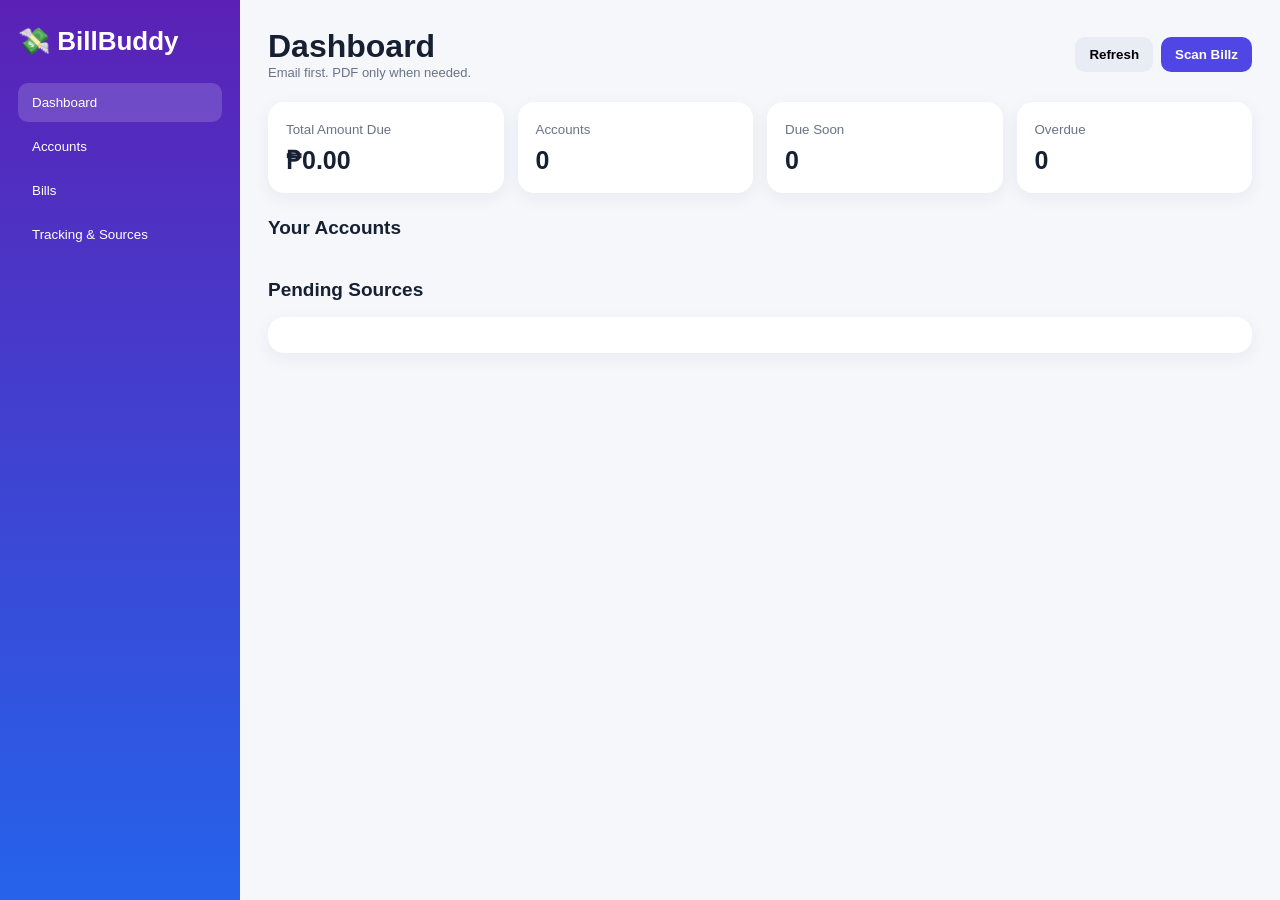
==== Index.html @ 90875939 "Add files via upload" ====
<!DOCTYPE html>
<html>
<head>
  <base target="_top">
  <meta name="viewport" content="width=device-width, initial-scale=1">
  <title>BillBuddy</title>
  <style>
    *{box-sizing:border-box}body{margin:0;font-family:Arial,sans-serif;background:#f5f7fb;color:#172033}.app{display:grid;grid-template-columns:240px 1fr;min-height:100vh}.side{background:linear-gradient(180deg,#5b21b6,#2563eb);color:#fff;padding:26px 18px}.brand{font-size:26px;font-weight:700;margin-bottom:26px}.nav button{display:block;width:100%;border:0;background:transparent;color:#fff;text-align:left;padding:12px 14px;border-radius:10px;margin:5px 0;cursor:pointer}.nav button.active,.nav button:hover{background:rgba(255,255,255,.16)}main{padding:28px}.top{display:flex;justify-content:space-between;align-items:center;gap:12px;margin-bottom:22px}.top h1{margin:0}.actions{display:flex;gap:8px;flex-wrap:wrap}.btn{border:0;border-radius:10px;padding:10px 14px;cursor:pointer;font-weight:600}.primary{background:#4f46e5;color:#fff}.muted{background:#e8ecf5}.grid4{display:grid;grid-template-columns:repeat(4,1fr);gap:14px}.card{background:#fff;border-radius:16px;padding:18px;box-shadow:0 5px 18px rgba(26,36,63,.06)}.metric small{color:#697386}.metric strong{display:block;font-size:25px;margin-top:8px}.section{margin-top:24px}.section h2{font-size:19px}.account-grid{display:grid;grid-template-columns:repeat(3,1fr);gap:14px}.account-head{display:flex;gap:12px;align-items:center}.bank-logo{width:46px;height:46px;border-radius:12px;background:#eef1f8;display:grid;place-items:center;font-weight:800}.sub{color:#697386;font-size:13px}.money{font-size:22px;font-weight:700;margin:14px 0 4px}.pill{display:inline-block;padding:5px 9px;border-radius:999px;font-size:12px;background:#eef2ff}.source{display:flex;justify-content:space-between;gap:14px;align-items:center;border-bottom:1px solid #edf0f5;padding:14px 0}.source:last-child{border:0}.source-actions{display:flex;gap:8px}.empty{color:#7b8497;padding:18px 0}.page{display:none}.page.active{display:block}.table-wrap{overflow:auto}.tbl{width:100%;border-collapse:collapse;background:white;border-radius:14px;overflow:hidden}.tbl th,.tbl td{padding:12px;border-bottom:1px solid #edf0f5;text-align:left;font-size:14px}.tbl th{background:#fafbfe}.status{font-size:12px;padding:4px 8px;border-radius:999px;background:#eef2ff}.notice{background:#fff7ed;border:1px solid #fed7aa;padding:12px 14px;border-radius:12px;margin-bottom:16px;color:#9a3412}.spinner{display:none}.spinner.on{display:inline}@media(max-width:1000px){.grid4{grid-template-columns:repeat(2,1fr)}.account-grid{grid-template-columns:repeat(2,1fr)}}@media(max-width:700px){.app{display:block}.side{padding:16px}.nav{display:flex;overflow:auto;gap:4px}.nav button{white-space:nowrap;width:auto}.brand{margin-bottom:12px}main{padding:18px}.grid4,.account-grid{grid-template-columns:1fr}.top{align-items:flex-start;flex-direction:column}}
  </style>
</head>
<body>
<div class="app">
  <aside class="side">
    <div class="brand">💸 BillBuddy</div>
    <div class="nav">
      <button class="active" data-page="dashboard">Dashboard</button>
      <button data-page="accounts">Accounts</button>
      <button data-page="bills">Bills</button>
      <button data-page="sources">Tracking & Sources</button>
    </div>
  </aside>
  <main>
    <div class="top">
      <div><h1 id="title">Dashboard</h1><div class="sub">Email first. PDF only when needed.</div></div>
      <div class="actions"><button class="btn muted" onclick="refreshData()">Refresh</button><button class="btn primary" onclick="scanNow()">Scan Billz <span id="spin" class="spinner">…</span></button></div>
    </div>

    <section id="dashboard" class="page active">
      <div class="grid4">
        <div class="card metric"><small>Total Amount Due</small><strong id="mTotal">₱0.00</strong></div>
        <div class="card metric"><small>Accounts</small><strong id="mAccounts">0</strong></div>
        <div class="card metric"><small>Due Soon</small><strong id="mSoon">0</strong></div>
        <div class="card metric"><small>Overdue</small><strong id="mOverdue">0</strong></div>
      </div>
      <div class="section"><h2>Your Accounts</h2><div id="accountCards" class="account-grid"></div></div>
      <div class="section"><h2>Pending Sources</h2><div class="card" id="pendingQuick"></div></div>
    </section>

    <section id="accounts" class="page"><div class="card"><div id="accountsTable"></div></div></section>
    <section id="bills" class="page"><div class="card"><div id="billsTable"></div></div></section>
    <section id="sources" class="page">
      <div class="notice">New senders are Pending by default. Choose Track or Ignore. Existing bill history is never deleted when a source is excluded.</div>
      <div class="section"><h2>Pending</h2><div class="card" id="pendingSources"></div></div>
      <div class="section"><h2>Tracked</h2><div class="card" id="includedSources"></div></div>
      <div class="section"><h2>Excluded</h2><div class="card" id="excludedSources"></div></div>
    </section>
  </main>
</div>
<script>
let DATA={summary:{},accounts:[],bills:[],sources:{pending:[],included:[],excluded:[]}};
const peso=n=>'₱'+Number(n||0).toLocaleString('en-PH',{minimumFractionDigits:2,maximumFractionDigits:2});
const date=v=>{if(!v)return '—';const d=new Date(v);return isNaN(d)?String(v):d.toLocaleDateString('en-PH',{year:'numeric',month:'short',day:'numeric'})};
function esc(s){return String(s??'').replace(/[&<>"']/g,c=>({'&':'&amp;','<':'&lt;','>':'&gt;','"':'&quot;',"'":'&#39;'}[c]))}
function refreshData(){google.script.run.withSuccessHandler(render).withFailureHandler(showErr).getDashboardData()}
function scanNow(){document.getElementById('spin').classList.add('on');google.script.run.withSuccessHandler(r=>{document.getElementById('spin').classList.remove('on');refreshData();alert(`Scan finished\nProcessed: ${r.processed}\nPending: ${r.pending}\nExcluded: ${r.excluded}\nNeeds review: ${r.review}\nFailed: ${r.failed}`)}).withFailureHandler(e=>{document.getElementById('spin').classList.remove('on');showErr(e)}).scanBillz()}
function showErr(e){alert((e&&e.message)||e||'Something went wrong')}
function render(d){DATA=d||DATA;const s=DATA.summary||{};mTotal.textContent=peso(s.totalAmountDue);mAccounts.textContent=s.accounts||0;mSoon.textContent=s.dueSoon||0;mOverdue.textContent=s.overdue||0;renderAccounts();renderBills();renderSources()}
function renderAccounts(){const arr=DATA.accounts||[];accountCards.innerHTML=arr.length?arr.map(a=>`<div class="card"><div class="account-head"><div class="bank-logo">${esc((a.bank_lender||'?').slice(0,2).toUpperCase())}</div><div><b>${esc(a.bank_lender)}</b><div class="sub">${esc((a.product_type||'').replaceAll('_',' '))}</div></div></div><div class="money">${peso(latestAmount(a.account_key))}</div><div class="sub">Due ${date(latestDue(a.account_key))}</div></div>`).join(''):'<div class="empty">No tracked accounts yet.</div>';
accountsTable.innerHTML=table(['Bank/Lender','Product','Display Name','Status'],arr.map(a=>[a.bank_lender,a.product_type,a.display_name,a.tracking_status]));}
function latestBill(key){return (DATA.bills||[]).filter(b=>String(b.account_key)===String(key)).sort((a,b)=>new Date(b.processed_at)-new Date(a.processed_at))[0]||{}}
function latestAmount(key){return latestBill(key).total_amount_due||0}function latestDue(key){return latestBill(key).due_date||''}
function renderBills(){const arr=DATA.bills||[];billsTable.innerHTML=table(['Bank/Lender','Product','Total Amount Due','Due Date','Statement Date','Status'],arr.map(b=>[b.bank_lender,b.product_type,peso(b.total_amount_due),date(b.due_date),date(b.statement_date),b.processing_status]));}
function renderSources(){const sets=DATA.sources||{};pendingQuick.innerHTML=sourceList(sets.pending||[],true);pendingSources.innerHTML=sourceList(sets.pending||[],true);includedSources.innerHTML=sourceList(sets.included||[],false);excludedSources.innerHTML=sourceList(sets.excluded||[],false);}
function sourceList(arr,pending){if(!arr.length)return '<div class="empty">None.</div>';return arr.map(s=>`<div class="source"><div><b>${esc(s.source_name||s.bank_lender||s.sender_email)}</b><div class="sub">${esc(s.sender_email)} · ${esc((s.product_type||'').replaceAll('_',' '))}</div></div><div class="source-actions">${s.tracking_status!=='included'?`<button class="btn primary" onclick="setStatus('${esc(s.source_key)}','included')">Track</button>`:''}${s.tracking_status!=='excluded'?`<button class="btn muted" onclick="setStatus('${esc(s.source_key)}','excluded')">Ignore</button>`:''}</div></div>`).join('')}
function setStatus(k,s){google.script.run.withSuccessHandler(render).withFailureHandler(showErr).setSourceStatus(k,s,'Changed from dashboard')}
function table(h,rows){if(!rows.length)return '<div class="empty">No records yet.</div>';return `<div class="table-wrap"><table class="tbl"><thead><tr>${h.map(x=>`<th>${x}</th>`).join('')}</tr></thead><tbody>${rows.map(r=>`<tr>${r.map(x=>`<td>${esc(x)}</td>`).join('')}</tr>`).join('')}</tbody></table></div>`}
document.querySelectorAll('.nav button').forEach(b=>b.addEventListener('click',()=>{document.querySelectorAll('.nav button').forEach(x=>x.classList.remove('active'));b.classList.add('active');document.querySelectorAll('.page').forEach(x=>x.classList.remove('active'));document.getElementById(b.dataset.page).classList.add('active');title.textContent=b.textContent}));
refreshData();
</script>
</body>
</html>
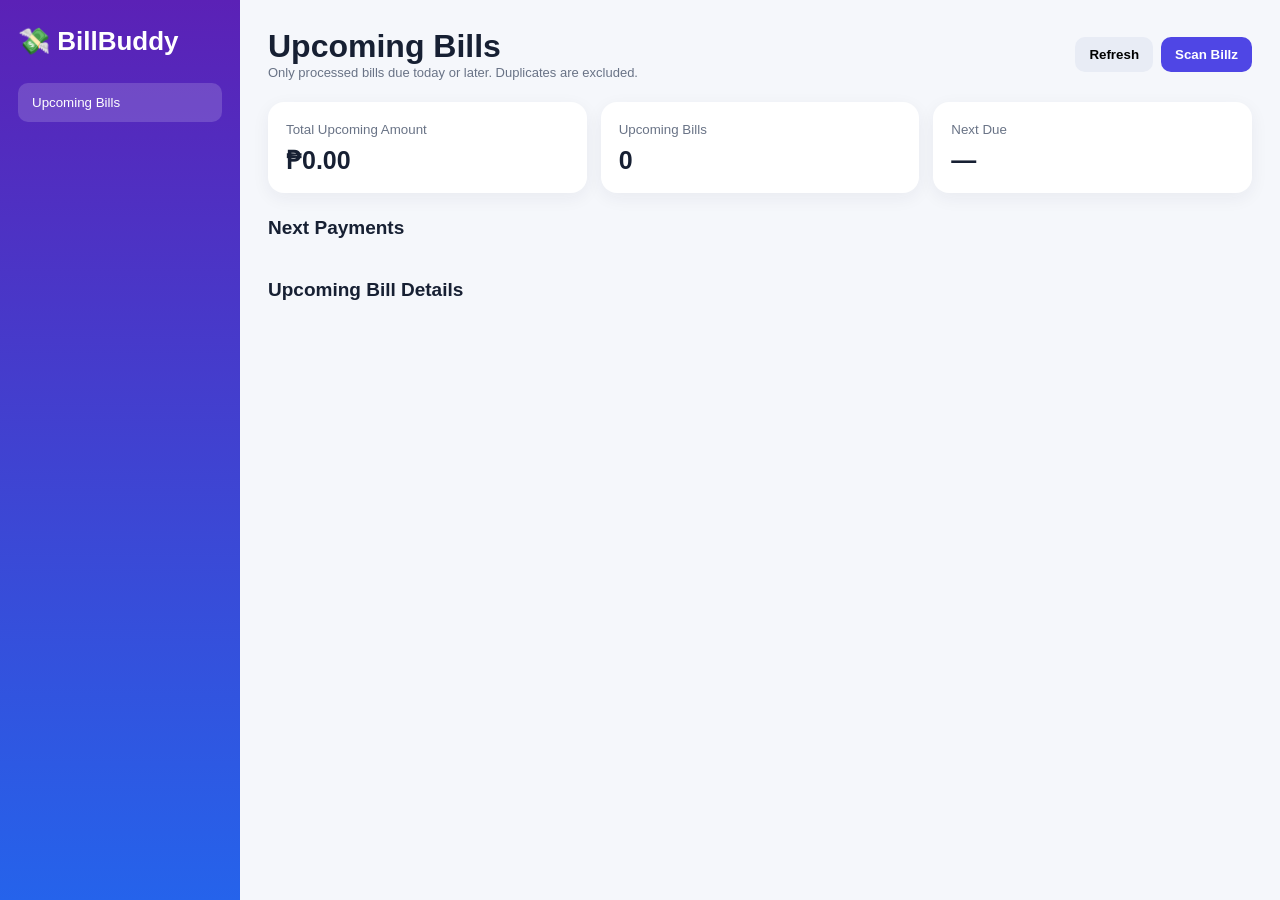
==== commit 6f57b238: "Update Index.html" ====
--- a/Index.html
+++ b/Index.html
@@ -5,7 +5,42 @@
   <meta name="viewport" content="width=device-width, initial-scale=1">
   <title>BillBuddy</title>
   <style>
-    *{box-sizing:border-box}body{margin:0;font-family:Arial,sans-serif;background:#f5f7fb;color:#172033}.app{display:grid;grid-template-columns:240px 1fr;min-height:100vh}.side{background:linear-gradient(180deg,#5b21b6,#2563eb);color:#fff;padding:26px 18px}.brand{font-size:26px;font-weight:700;margin-bottom:26px}.nav button{display:block;width:100%;border:0;background:transparent;color:#fff;text-align:left;padding:12px 14px;border-radius:10px;margin:5px 0;cursor:pointer}.nav button.active,.nav button:hover{background:rgba(255,255,255,.16)}main{padding:28px}.top{display:flex;justify-content:space-between;align-items:center;gap:12px;margin-bottom:22px}.top h1{margin:0}.actions{display:flex;gap:8px;flex-wrap:wrap}.btn{border:0;border-radius:10px;padding:10px 14px;cursor:pointer;font-weight:600}.primary{background:#4f46e5;color:#fff}.muted{background:#e8ecf5}.grid4{display:grid;grid-template-columns:repeat(4,1fr);gap:14px}.card{background:#fff;border-radius:16px;padding:18px;box-shadow:0 5px 18px rgba(26,36,63,.06)}.metric small{color:#697386}.metric strong{display:block;font-size:25px;margin-top:8px}.section{margin-top:24px}.section h2{font-size:19px}.account-grid{display:grid;grid-template-columns:repeat(3,1fr);gap:14px}.account-head{display:flex;gap:12px;align-items:center}.bank-logo{width:46px;height:46px;border-radius:12px;background:#eef1f8;display:grid;place-items:center;font-weight:800}.sub{color:#697386;font-size:13px}.money{font-size:22px;font-weight:700;margin:14px 0 4px}.pill{display:inline-block;padding:5px 9px;border-radius:999px;font-size:12px;background:#eef2ff}.source{display:flex;justify-content:space-between;gap:14px;align-items:center;border-bottom:1px solid #edf0f5;padding:14px 0}.source:last-child{border:0}.source-actions{display:flex;gap:8px}.empty{color:#7b8497;padding:18px 0}.page{display:none}.page.active{display:block}.table-wrap{overflow:auto}.tbl{width:100%;border-collapse:collapse;background:white;border-radius:14px;overflow:hidden}.tbl th,.tbl td{padding:12px;border-bottom:1px solid #edf0f5;text-align:left;font-size:14px}.tbl th{background:#fafbfe}.status{font-size:12px;padding:4px 8px;border-radius:999px;background:#eef2ff}.notice{background:#fff7ed;border:1px solid #fed7aa;padding:12px 14px;border-radius:12px;margin-bottom:16px;color:#9a3412}.spinner{display:none}.spinner.on{display:inline}@media(max-width:1000px){.grid4{grid-template-columns:repeat(2,1fr)}.account-grid{grid-template-columns:repeat(2,1fr)}}@media(max-width:700px){.app{display:block}.side{padding:16px}.nav{display:flex;overflow:auto;gap:4px}.nav button{white-space:nowrap;width:auto}.brand{margin-bottom:12px}main{padding:18px}.grid4,.account-grid{grid-template-columns:1fr}.top{align-items:flex-start;flex-direction:column}}
+    *{box-sizing:border-box}
+    body{margin:0;font-family:Arial,sans-serif;background:#f5f7fb;color:#172033}
+    .app{display:grid;grid-template-columns:240px 1fr;min-height:100vh}
+    .side{background:linear-gradient(180deg,#5b21b6,#2563eb);color:#fff;padding:26px 18px}
+    .brand{font-size:26px;font-weight:700;margin-bottom:26px}
+    .nav button{display:block;width:100%;border:0;background:transparent;color:#fff;text-align:left;padding:12px 14px;border-radius:10px;margin:5px 0;cursor:pointer}
+    .nav button.active,.nav button:hover{background:rgba(255,255,255,.16)}
+    main{padding:28px}
+    .top{display:flex;justify-content:space-between;align-items:center;gap:12px;margin-bottom:22px}
+    .top h1{margin:0}
+    .sub{color:#697386;font-size:13px}
+    .actions{display:flex;gap:8px;flex-wrap:wrap}
+    .btn{border:0;border-radius:10px;padding:10px 14px;cursor:pointer;font-weight:600}
+    .primary{background:#4f46e5;color:#fff}
+    .muted{background:#e8ecf5}
+    .grid{display:grid;grid-template-columns:repeat(3,1fr);gap:14px}
+    .card{background:#fff;border-radius:16px;padding:18px;box-shadow:0 5px 18px rgba(26,36,63,.06)}
+    .metric small{color:#697386}
+    .metric strong{display:block;font-size:25px;margin-top:8px}
+    .section{margin-top:24px}
+    .section h2{font-size:19px}
+    .bill-grid{display:grid;grid-template-columns:repeat(3,1fr);gap:14px}
+    .bill-head{display:flex;gap:12px;align-items:center}
+    .bank-logo{width:46px;height:46px;border-radius:12px;background:#eef1f8;display:grid;place-items:center;font-weight:800}
+    .money{font-size:23px;font-weight:700;margin:16px 0 6px}
+    .due{font-size:14px}
+    .pill{display:inline-block;padding:5px 9px;border-radius:999px;font-size:12px;background:#eef2ff;margin-top:10px}
+    .empty{color:#7b8497;padding:18px 0}
+    .table-wrap{overflow:auto}
+    .tbl{width:100%;border-collapse:collapse;background:#fff;border-radius:14px;overflow:hidden}
+    .tbl th,.tbl td{padding:12px;border-bottom:1px solid #edf0f5;text-align:left;font-size:14px}
+    .tbl th{background:#fafbfe}
+    .spinner{display:none}.spinner.on{display:inline}
+    .ok{color:#15803d}
+    @media(max-width:1000px){.grid,.bill-grid{grid-template-columns:repeat(2,1fr)}}
+    @media(max-width:700px){.app{display:block}.side{padding:16px}.brand{margin-bottom:12px}main{padding:18px}.grid,.bill-grid{grid-template-columns:1fr}.top{align-items:flex-start;flex-direction:column}}
   </style>
 </head>
 <body>
@@ -13,58 +48,233 @@
   <aside class="side">
     <div class="brand">💸 BillBuddy</div>
     <div class="nav">
-      <button class="active" data-page="dashboard">Dashboard</button>
-      <button data-page="accounts">Accounts</button>
-      <button data-page="bills">Bills</button>
-      <button data-page="sources">Tracking & Sources</button>
+      <button class="active">Upcoming Bills</button>
     </div>
   </aside>
+
   <main>
     <div class="top">
-      <div><h1 id="title">Dashboard</h1><div class="sub">Email first. PDF only when needed.</div></div>
-      <div class="actions"><button class="btn muted" onclick="refreshData()">Refresh</button><button class="btn primary" onclick="scanNow()">Scan Billz <span id="spin" class="spinner">…</span></button></div>
-    </div>
-
-    <section id="dashboard" class="page active">
-      <div class="grid4">
-        <div class="card metric"><small>Total Amount Due</small><strong id="mTotal">₱0.00</strong></div>
-        <div class="card metric"><small>Accounts</small><strong id="mAccounts">0</strong></div>
-        <div class="card metric"><small>Due Soon</small><strong id="mSoon">0</strong></div>
-        <div class="card metric"><small>Overdue</small><strong id="mOverdue">0</strong></div>
-      </div>
-      <div class="section"><h2>Your Accounts</h2><div id="accountCards" class="account-grid"></div></div>
-      <div class="section"><h2>Pending Sources</h2><div class="card" id="pendingQuick"></div></div>
-    </section>
-
-    <section id="accounts" class="page"><div class="card"><div id="accountsTable"></div></div></section>
-    <section id="bills" class="page"><div class="card"><div id="billsTable"></div></div></section>
-    <section id="sources" class="page">
-      <div class="notice">New senders are Pending by default. Choose Track or Ignore. Existing bill history is never deleted when a source is excluded.</div>
-      <div class="section"><h2>Pending</h2><div class="card" id="pendingSources"></div></div>
-      <div class="section"><h2>Tracked</h2><div class="card" id="includedSources"></div></div>
-      <div class="section"><h2>Excluded</h2><div class="card" id="excludedSources"></div></div>
-    </section>
+      <div>
+        <h1>Upcoming Bills</h1>
+        <div class="sub">Only processed bills due today or later. Duplicates are excluded.</div>
+      </div>
+      <div class="actions">
+        <button class="btn muted" onclick="refreshData()">Refresh</button>
+        <button class="btn primary" onclick="scanNow()">Scan Billz <span id="spin" class="spinner">…</span></button>
+      </div>
+    </div>
+
+    <div class="grid">
+      <div class="card metric">
+        <small>Total Upcoming Amount</small>
+        <strong id="mTotal">₱0.00</strong>
+      </div>
+      <div class="card metric">
+        <small>Upcoming Bills</small>
+        <strong id="mCount">0</strong>
+      </div>
+      <div class="card metric">
+        <small>Next Due</small>
+        <strong id="mNext">—</strong>
+      </div>
+    </div>
+
+    <div class="section">
+      <h2>Next Payments</h2>
+      <div id="billCards" class="bill-grid"></div>
+    </div>
+
+    <div class="section">
+      <h2>Upcoming Bill Details</h2>
+      <div id="billsTable"></div>
+    </div>
   </main>
 </div>
+
 <script>
-let DATA={summary:{},accounts:[],bills:[],sources:{pending:[],included:[],excluded:[]}};
-const peso=n=>'₱'+Number(n||0).toLocaleString('en-PH',{minimumFractionDigits:2,maximumFractionDigits:2});
-const date=v=>{if(!v)return '—';const d=new Date(v);return isNaN(d)?String(v):d.toLocaleDateString('en-PH',{year:'numeric',month:'short',day:'numeric'})};
-function esc(s){return String(s??'').replace(/[&<>"']/g,c=>({'&':'&amp;','<':'&lt;','>':'&gt;','"':'&quot;',"'":'&#39;'}[c]))}
-function refreshData(){google.script.run.withSuccessHandler(render).withFailureHandler(showErr).getDashboardData()}
-function scanNow(){document.getElementById('spin').classList.add('on');google.script.run.withSuccessHandler(r=>{document.getElementById('spin').classList.remove('on');refreshData();alert(`Scan finished\nProcessed: ${r.processed}\nPending: ${r.pending}\nExcluded: ${r.excluded}\nNeeds review: ${r.review}\nFailed: ${r.failed}`)}).withFailureHandler(e=>{document.getElementById('spin').classList.remove('on');showErr(e)}).scanBillz()}
-function showErr(e){alert((e&&e.message)||e||'Something went wrong')}
-function render(d){DATA=d||DATA;const s=DATA.summary||{};mTotal.textContent=peso(s.totalAmountDue);mAccounts.textContent=s.accounts||0;mSoon.textContent=s.dueSoon||0;mOverdue.textContent=s.overdue||0;renderAccounts();renderBills();renderSources()}
-function renderAccounts(){const arr=DATA.accounts||[];accountCards.innerHTML=arr.length?arr.map(a=>`<div class="card"><div class="account-head"><div class="bank-logo">${esc((a.bank_lender||'?').slice(0,2).toUpperCase())}</div><div><b>${esc(a.bank_lender)}</b><div class="sub">${esc((a.product_type||'').replaceAll('_',' '))}</div></div></div><div class="money">${peso(latestAmount(a.account_key))}</div><div class="sub">Due ${date(latestDue(a.account_key))}</div></div>`).join(''):'<div class="empty">No tracked accounts yet.</div>';
-accountsTable.innerHTML=table(['Bank/Lender','Product','Display Name','Status'],arr.map(a=>[a.bank_lender,a.product_type,a.display_name,a.tracking_status]));}
-function latestBill(key){return (DATA.bills||[]).filter(b=>String(b.account_key)===String(key)).sort((a,b)=>new Date(b.processed_at)-new Date(a.processed_at))[0]||{}}
-function latestAmount(key){return latestBill(key).total_amount_due||0}function latestDue(key){return latestBill(key).due_date||''}
-function renderBills(){const arr=DATA.bills||[];billsTable.innerHTML=table(['Bank/Lender','Product','Total Amount Due','Due Date','Statement Date','Status'],arr.map(b=>[b.bank_lender,b.product_type,peso(b.total_amount_due),date(b.due_date),date(b.statement_date),b.processing_status]));}
-function renderSources(){const sets=DATA.sources||{};pendingQuick.innerHTML=sourceList(sets.pending||[],true);pendingSources.innerHTML=sourceList(sets.pending||[],true);includedSources.innerHTML=sourceList(sets.included||[],false);excludedSources.innerHTML=sourceList(sets.excluded||[],false);}
-function sourceList(arr,pending){if(!arr.length)return '<div class="empty">None.</div>';return arr.map(s=>`<div class="source"><div><b>${esc(s.source_name||s.bank_lender||s.sender_email)}</b><div class="sub">${esc(s.sender_email)} · ${esc((s.product_type||'').replaceAll('_',' '))}</div></div><div class="source-actions">${s.tracking_status!=='included'?`<button class="btn primary" onclick="setStatus('${esc(s.source_key)}','included')">Track</button>`:''}${s.tracking_status!=='excluded'?`<button class="btn muted" onclick="setStatus('${esc(s.source_key)}','excluded')">Ignore</button>`:''}</div></div>`).join('')}
-function setStatus(k,s){google.script.run.withSuccessHandler(render).withFailureHandler(showErr).setSourceStatus(k,s,'Changed from dashboard')}
-function table(h,rows){if(!rows.length)return '<div class="empty">No records yet.</div>';return `<div class="table-wrap"><table class="tbl"><thead><tr>${h.map(x=>`<th>${x}</th>`).join('')}</tr></thead><tbody>${rows.map(r=>`<tr>${r.map(x=>`<td>${esc(x)}</td>`).join('')}</tr>`).join('')}</tbody></table></div>`}
-document.querySelectorAll('.nav button').forEach(b=>b.addEventListener('click',()=>{document.querySelectorAll('.nav button').forEach(x=>x.classList.remove('active'));b.classList.add('active');document.querySelectorAll('.page').forEach(x=>x.classList.remove('active'));document.getElementById(b.dataset.page).classList.add('active');title.textContent=b.textContent}));
+let DATA={summary:{},bills:[]};
+
+const peso=n=>'₱'+Number(n||0).toLocaleString('en-PH',{
+  minimumFractionDigits:2,
+  maximumFractionDigits:2
+});
+
+function parseDate(v){
+  if(!v)return null;
+  const d=new Date(v);
+  return isNaN(d)?null:d;
+}
+
+function formatDate(v){
+  const d=parseDate(v);
+  return d?d.toLocaleDateString('en-PH',{
+    year:'numeric',
+    month:'short',
+    day:'numeric'
+  }):'—';
+}
+
+function esc(s){
+  return String(s??'').replace(/[&<>"']/g,c=>({
+    '&':'&amp;',
+    '<':'&lt;',
+    '>':'&gt;',
+    '"':'&quot;',
+    "'":'&#39;'
+  }[c]));
+}
+
+function productName(v){
+  return String(v||'Bill')
+    .replaceAll('_',' ')
+    .replace(/\b\w/g,c=>c.toUpperCase());
+}
+
+function daysUntil(v){
+  const due=parseDate(v);
+  if(!due)return null;
+
+  const now=new Date();
+  const today=new Date(now.getFullYear(),now.getMonth(),now.getDate());
+  const target=new Date(due.getFullYear(),due.getMonth(),due.getDate());
+
+  return Math.round((target-today)/86400000);
+}
+
+function dueText(v){
+  const n=daysUntil(v);
+  if(n===null)return 'Due date unavailable';
+  if(n===0)return 'Due today';
+  if(n===1)return 'Due tomorrow';
+  return `Due in ${n} days`;
+}
+
+function refreshData(){
+  google.script.run
+    .withSuccessHandler(render)
+    .withFailureHandler(showErr)
+    .getDashboardData();
+}
+
+function scanNow(){
+  document.getElementById('spin').classList.add('on');
+
+  google.script.run
+    .withSuccessHandler(r=>{
+      document.getElementById('spin').classList.remove('on');
+      refreshData();
+
+      alert(
+        `Scan finished\n`+
+        `Processed: ${r.processed||0}\n`+
+        `Needs review: ${r.review||0}\n`+
+        `Ignored: ${r.ignored||0}\n`+
+        `Duplicates/existing skipped: ${r.skippedExisting||0}\n`+
+        `Failed: ${r.failed||0}`
+      );
+    })
+    .withFailureHandler(e=>{
+      document.getElementById('spin').classList.remove('on');
+      showErr(e);
+    })
+    .scanBillz();
+}
+
+function showErr(e){
+  alert((e&&e.message)||e||'Something went wrong');
+}
+
+function render(d){
+  DATA=d||{summary:{},bills:[]};
+
+  const bills=(DATA.bills||[])
+    .slice()
+    .sort((a,b)=>new Date(a.due_date)-new Date(b.due_date));
+
+  const summary=DATA.summary||{};
+
+  document.getElementById('mTotal').textContent=
+    peso(summary.totalAmountDue);
+
+  document.getElementById('mCount').textContent=
+    summary.upcomingBills ?? bills.length;
+
+  document.getElementById('mNext').textContent=
+    bills.length ? formatDate(bills[0].due_date) : '—';
+
+  renderBillCards(bills);
+  renderBillsTable(bills);
+}
+
+function renderBillCards(bills){
+  const el=document.getElementById('billCards');
+
+  if(!bills.length){
+    el.innerHTML='<div class="card empty">No upcoming processed bills.</div>';
+    return;
+  }
+
+  el.innerHTML=bills.map(b=>{
+    const bank=b.bank_lender||'Unknown';
+    return `
+      <div class="card">
+        <div class="bill-head">
+          <div class="bank-logo">${esc(bank.slice(0,2).toUpperCase())}</div>
+          <div>
+            <b>${esc(bank)}</b>
+            <div class="sub">${esc(productName(b.product_type))}</div>
+          </div>
+        </div>
+
+        <div class="money">${peso(b.total_amount_due)}</div>
+        <div class="due"><b>${formatDate(b.due_date)}</b></div>
+        <div class="pill">${esc(dueText(b.due_date))}</div>
+        <div class="sub" style="margin-top:10px">
+          Statement: ${formatDate(b.statement_date)}
+        </div>
+      </div>
+    `;
+  }).join('');
+}
+
+function renderBillsTable(bills){
+  const el=document.getElementById('billsTable');
+
+  if(!bills.length){
+    el.innerHTML='<div class="card empty">No upcoming bills.</div>';
+    return;
+  }
+
+  el.innerHTML=`
+    <div class="table-wrap">
+      <table class="tbl">
+        <thead>
+          <tr>
+            <th>Bank/Lender</th>
+            <th>Product</th>
+            <th>Amount Due</th>
+            <th>Due Date</th>
+            <th>Statement Date</th>
+            <th>Status</th>
+          </tr>
+        </thead>
+        <tbody>
+          ${bills.map(b=>`
+            <tr>
+              <td>${esc(b.bank_lender||'')}</td>
+              <td>${esc(productName(b.product_type))}</td>
+              <td>${esc(peso(b.total_amount_due))}</td>
+              <td>${esc(formatDate(b.due_date))}</td>
+              <td>${esc(formatDate(b.statement_date))}</td>
+              <td><span class="ok">Processed</span></td>
+            </tr>
+          `).join('')}
+        </tbody>
+      </table>
+    </div>
+  `;
+}
+
 refreshData();
 </script>
 </body>
